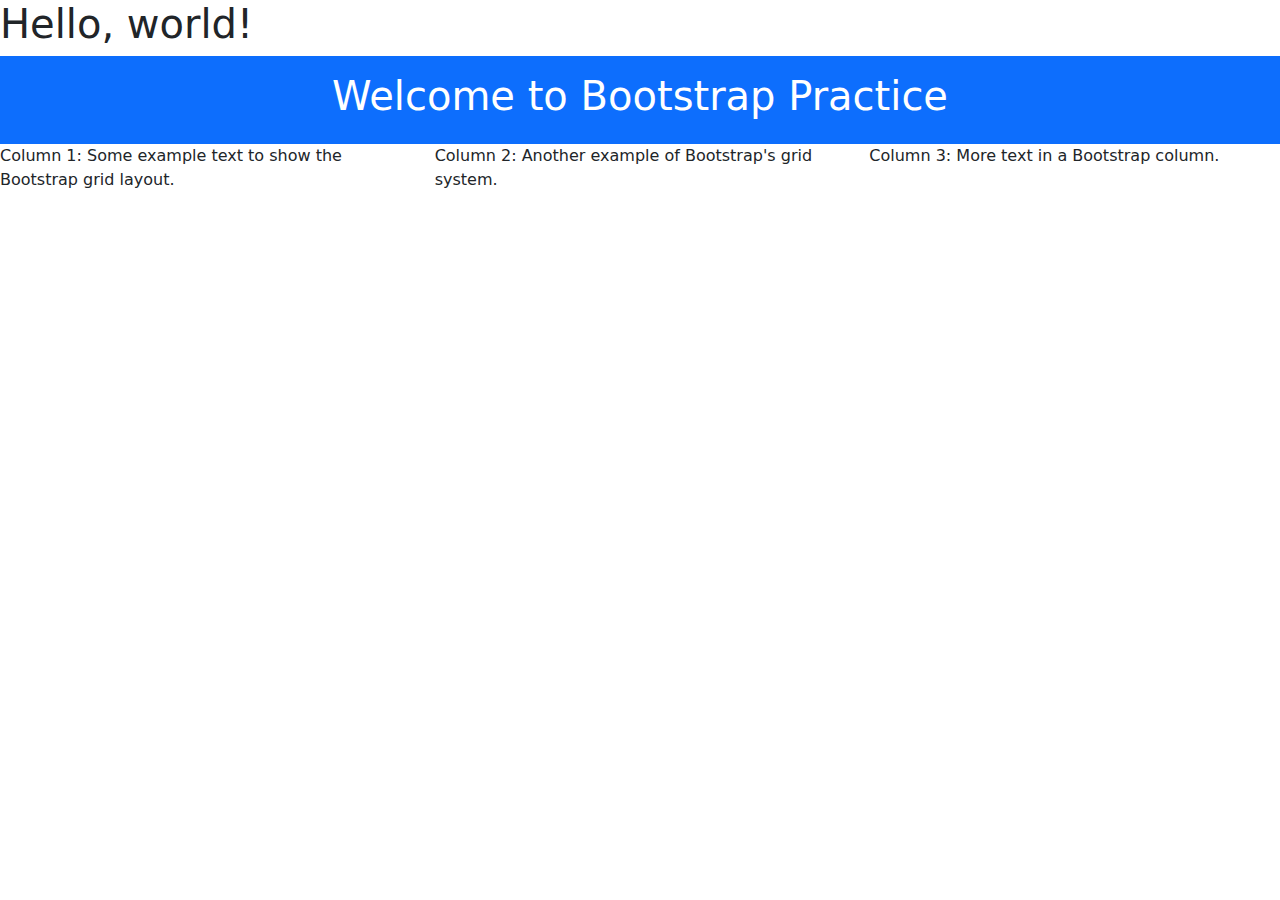
==== index.html @ bef2ffdf "Rename Practice.html to index.html" ====
<!doctype html>
<html lang="en">
  <head>
    <meta charset="utf-8">
    <meta name="viewport" content="width=device-width, initial-scale=1">
    <title>Bootstrap demo</title>
    <link href="https://cdn.jsdelivr.net/npm/bootstrap@5.3.3/dist/css/bootstrap.min.css" rel="stylesheet" integrity="sha384-QWTKZyjpPEjISv5WaRU9OFeRpok6YctnYmDr5pNlyT2bRjXh0JMhjY6hW+ALEwIH" crossorigin="anonymous">
  </head>
  <body>

    <h1>Hello, world!</h1>
    <header class="bg-primary text-white text-center py-3">
      <h1>Welcome to Bootstrap Practice</h1>
    </header>
    <div class="row">
      <div class="col-md-4">
        <p>Column 1: Some example text to show the Bootstrap grid layout.</p>
      </div>
      <div class="col-md-4">
        <p>Column 2: Another example of Bootstrap's grid system.</p>
      </div>
      <div class="col-md-4">
        <p>Column 3: More text in a Bootstrap column.</p>
      </div>
    </div>


    <script src="https://cdn.jsdelivr.net/npm/bootstrap@5.3.3/dist/js/bootstrap.bundle.min.js" integrity="sha384-YvpcrYf0tY3lHB60NNkmXc5s9fDVZLESaAA55NDzOxhy9GkcIdslK1eN7N6jIeHz" crossorigin="anonymous"></script>
  
  </body>
</html>
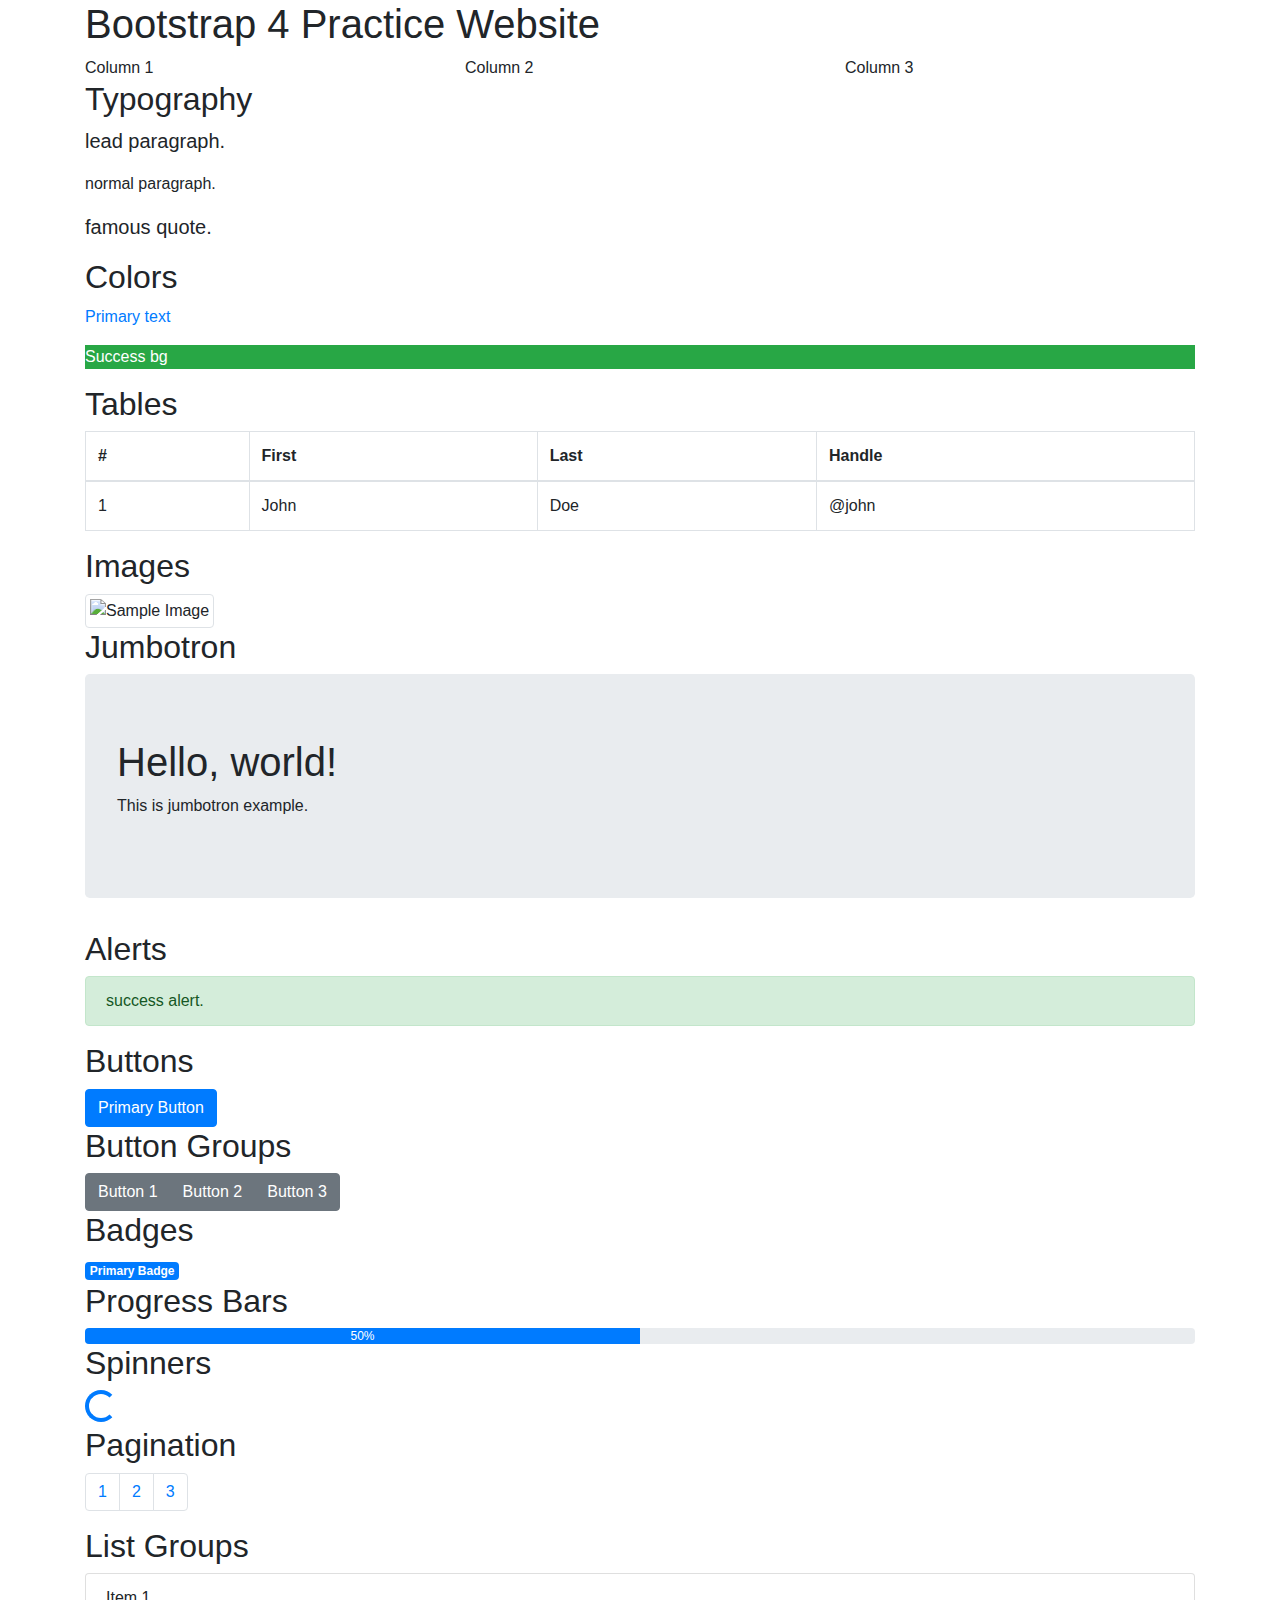
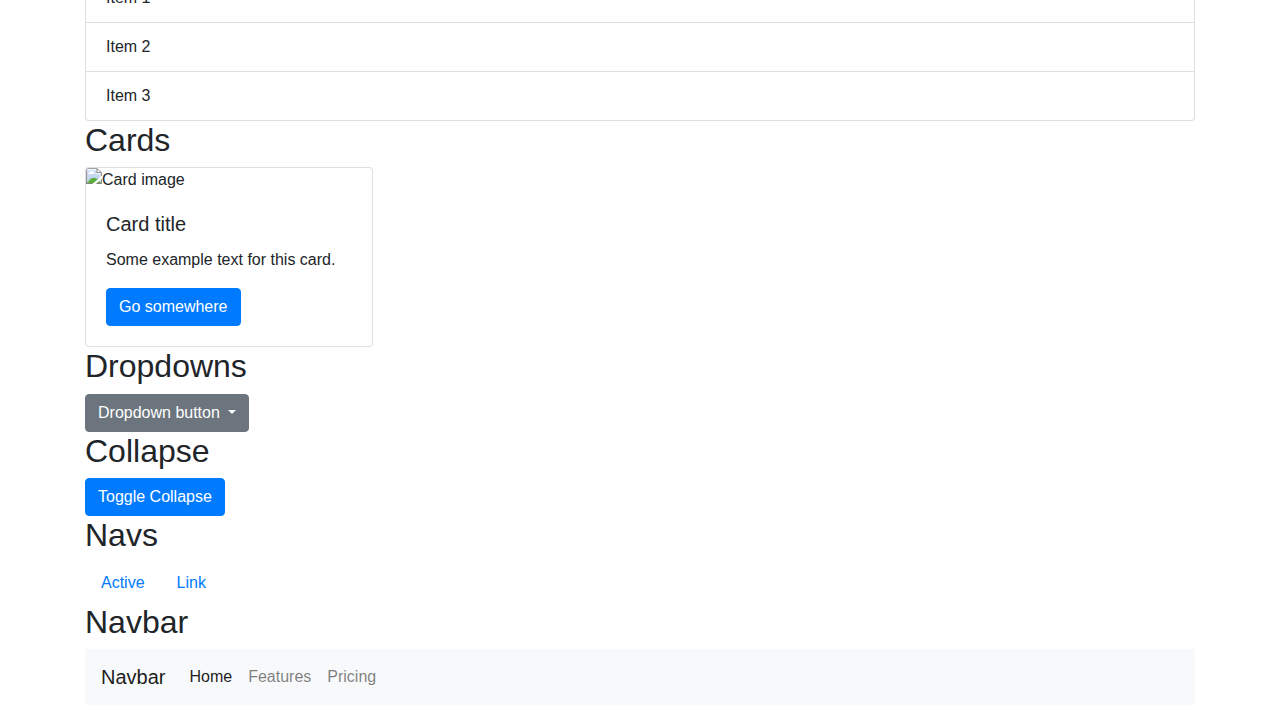
==== commit 96bb0d19: "Update index.html" ====
--- a/index.html
+++ b/index.html
@@ -1,31 +1,182 @@
-<!doctype html>
+<!DOCTYPE html>
 <html lang="en">
-  <head>
-    <meta charset="utf-8">
-    <meta name="viewport" content="width=device-width, initial-scale=1">
-    <title>Bootstrap demo</title>
-    <link href="https://cdn.jsdelivr.net/npm/bootstrap@5.3.3/dist/css/bootstrap.min.css" rel="stylesheet" integrity="sha384-QWTKZyjpPEjISv5WaRU9OFeRpok6YctnYmDr5pNlyT2bRjXh0JMhjY6hW+ALEwIH" crossorigin="anonymous">
-  </head>
-  <body>
+<head>
+    <meta charset="UTF-8">
+    <meta name="viewport" content="width=device-width, initial-scale=1.0">
+    <title>Bootstrap 4 Practice</title>
 
-    <h1>Hello, world!</h1>
-    <header class="bg-primary text-white text-center py-3">
-      <h1>Welcome to Bootstrap Practice</h1>
-    </header>
-    <div class="row">
-      <div class="col-md-4">
-        <p>Column 1: Some example text to show the Bootstrap grid layout.</p>
-      </div>
-      <div class="col-md-4">
-        <p>Column 2: Another example of Bootstrap's grid system.</p>
-      </div>
-      <div class="col-md-4">
-        <p>Column 3: More text in a Bootstrap column.</p>
-      </div>
+    <link href="https://maxcdn.bootstrapcdn.com/bootstrap/4.5.2/css/bootstrap.min.css" rel="stylesheet">
+    <link href="Styles.css" rel="stylesheet">
+</head>
+<body>
+
+    <!--Containers-->
+    <div class="container">
+        <h1>Bootstrap 4 Practice Website</h1>
+
+        <!--Grid Basic-->
+        <div class="row">
+            <div class="col-md-4">Column 1</div>
+            <div class="col-md-4">Column 2</div>
+            <div class="col-md-4">Column 3</div>
+        </div>
+
+        
+        <h2>Typography</h2>
+        <p class="lead">lead paragraph.</p>
+        <p>normal paragraph.</p>
+        <blockquote class="blockquote">
+            <p class="mb-0">famous quote.</p>
+        </blockquote>
+
+       
+        <h2>Colors</h2>
+        <p class="text-primary">Primary text</p>
+        <p class="bg-success text-white">Success bg</p>
+
+       
+        <h2>Tables</h2>
+        <table class="table table-bordered">
+            <thead>
+                <tr>
+                    <th>#</th>
+                    <th>First</th>
+                    <th>Last</th>
+                    <th>Handle</th>
+                </tr>
+            </thead>
+            <tbody>
+                <tr>
+                    <td>1</td>
+                    <td>John</td>
+                    <td>Doe</td>
+                    <td>@john</td>
+                </tr>
+            </tbody>
+        </table>
+
+        <!--Images-->
+        <h2>Images</h2>
+        <img src="https://via.placeholder.com/150" class="img-thumbnail" alt="Sample Image">
+
+        <!--Jumbotron-->
+        <h2>Jumbotron</h2>
+        <div class="jumbotron">
+            <h1>Hello, world!</h1>
+            <p>This is jumbotron example.</p>
+        </div>
+
+        <!--Alerts-->
+        <h2>Alerts</h2>
+        <div class="alert alert-success">success alert.</div>
+
+        <!--Buttons-->
+        <h2>Buttons</h2>
+        <button type="button" class="btn btn-primary">Primary Button</button>
+
+        <!--Button Groups-->
+        <h2>Button Groups</h2>
+        <div class="btn-group">
+            <button type="button" class="btn btn-secondary">Button 1</button>
+            <button type="button" class="btn btn-secondary">Button 2</button>
+            <button type="button" class="btn btn-secondary">Button 3</button>
+        </div>
+
+        <!--Badges-->
+        <h2>Badges</h2>
+        <span class="badge badge-primary">Primary Badge</span>
+
+        <!--Progress Bars-->
+        <h2>Progress Bars</h2>
+        <div class="progress">
+            <div class="progress-bar" role="progressbar" style="width: 50%;">50%</div>
+        </div>
+
+        <!--Spinners-->
+        <h2>Spinners</h2>
+        <div class="spinner-border text-primary"></div>
+
+        <!--Pagination-->
+        <h2>Pagination</h2>
+        <nav>
+            <ul class="pagination">
+                <li class="page-item"><a class="page-link" href="#">1</a></li>
+                <li class="page-item"><a class="page-link" href="#">2</a></li>
+                <li class="page-item"><a class="page-link" href="#">3</a></li>
+            </ul>
+        </nav>
+
+        <!--List Groups-->
+        <h2>List Groups</h2>
+        <ul class="list-group">
+            <li class="list-group-item">Item 1</li>
+            <li class="list-group-item">Item 2</li>
+            <li class="list-group-item">Item 3</li>
+        </ul>
+
+        <!--Cards-->
+        <h2>Cards</h2>
+        <div class="card" style="width: 18rem;">
+            <img src="https://via.placeholder.com/150" class="card-img-top" alt="Card image">
+            <div class="card-body">
+                <h5 class="card-title">Card title</h5>
+                <p class="card-text">Some example text for this card.</p>
+                <a href="#" class="btn btn-primary">Go somewhere</a>
+            </div>
+        </div>
+
+        <!--Dropdowns-->
+        <h2>Dropdowns</h2>
+        <div class="dropdown">
+            <button class="btn btn-secondary dropdown-toggle" type="button" id="dropdownMenuButton" data-toggle="dropdown">
+                Dropdown button
+            </button>
+            <div class="dropdown-menu">
+                <a class="dropdown-item" href="#">Action 1</a>
+                <a class="dropdown-item" href="#">Action 2</a>
+            </div>
+        </div>
+
+        <!--Collapse-->
+        <h2>Collapse</h2>
+        <button class="btn btn-primary" type="button" data-toggle="collapse" data-target="#collapseExample">Toggle Collapse</button>
+        <div class="collapse" id="collapseExample">
+            <div class="card card-body">
+                This content is hidden by default.
+            </div>
+        </div>
+
+        <!--Navs-->
+        <h2>Navs</h2>
+        <ul class="nav">
+            <li class="nav-item">
+                <a class="nav-link active" href="#">Active</a>
+            </li>
+            <li class="nav-item">
+                <a class="nav-link" href="#">Link</a>
+            </li>
+        </ul>
+
+        <!--Navbar-->
+        <h2>Navbar</h2>
+        <nav class="navbar navbar-expand-lg navbar-light bg-light">
+            <a class="navbar-brand" href="#">Navbar</a>
+            <button class="navbar-toggler" type="button" data-toggle="collapse" data-target="#navbarNavAltMarkup">
+                <span class="navbar-toggler-icon"></span>
+            </button>
+            <div class="collapse navbar-collapse" id="navbarNavAltMarkup">
+                <div class="navbar-nav">
+                    <a class="nav-item nav-link active" href="#">Home</a>
+                    <a class="nav-item nav-link" href="#">Features</a>
+                    <a class="nav-item nav-link" href="#">Pricing</a>
+                </div>
+            </div>
+        </nav>
+
     </div>
-
-
-    <script src="https://cdn.jsdelivr.net/npm/bootstrap@5.3.3/dist/js/bootstrap.bundle.min.js" integrity="sha384-YvpcrYf0tY3lHB60NNkmXc5s9fDVZLESaAA55NDzOxhy9GkcIdslK1eN7N6jIeHz" crossorigin="anonymous"></script>
-  
-  </body>
+    <script src="https://code.jquery.com/jquery-3.5.1.slim.min.js"></script>
+    <script src="https://cdn.jsdelivr.net/npm/@popperjs/core@2.5.3/dist/umd/popper.min.js"></script>
+    <script src="https://maxcdn.bootstrapcdn.com/bootstrap/4.5.2/js/bootstrap.min.js"></script>
+   
+</body>
 </html>
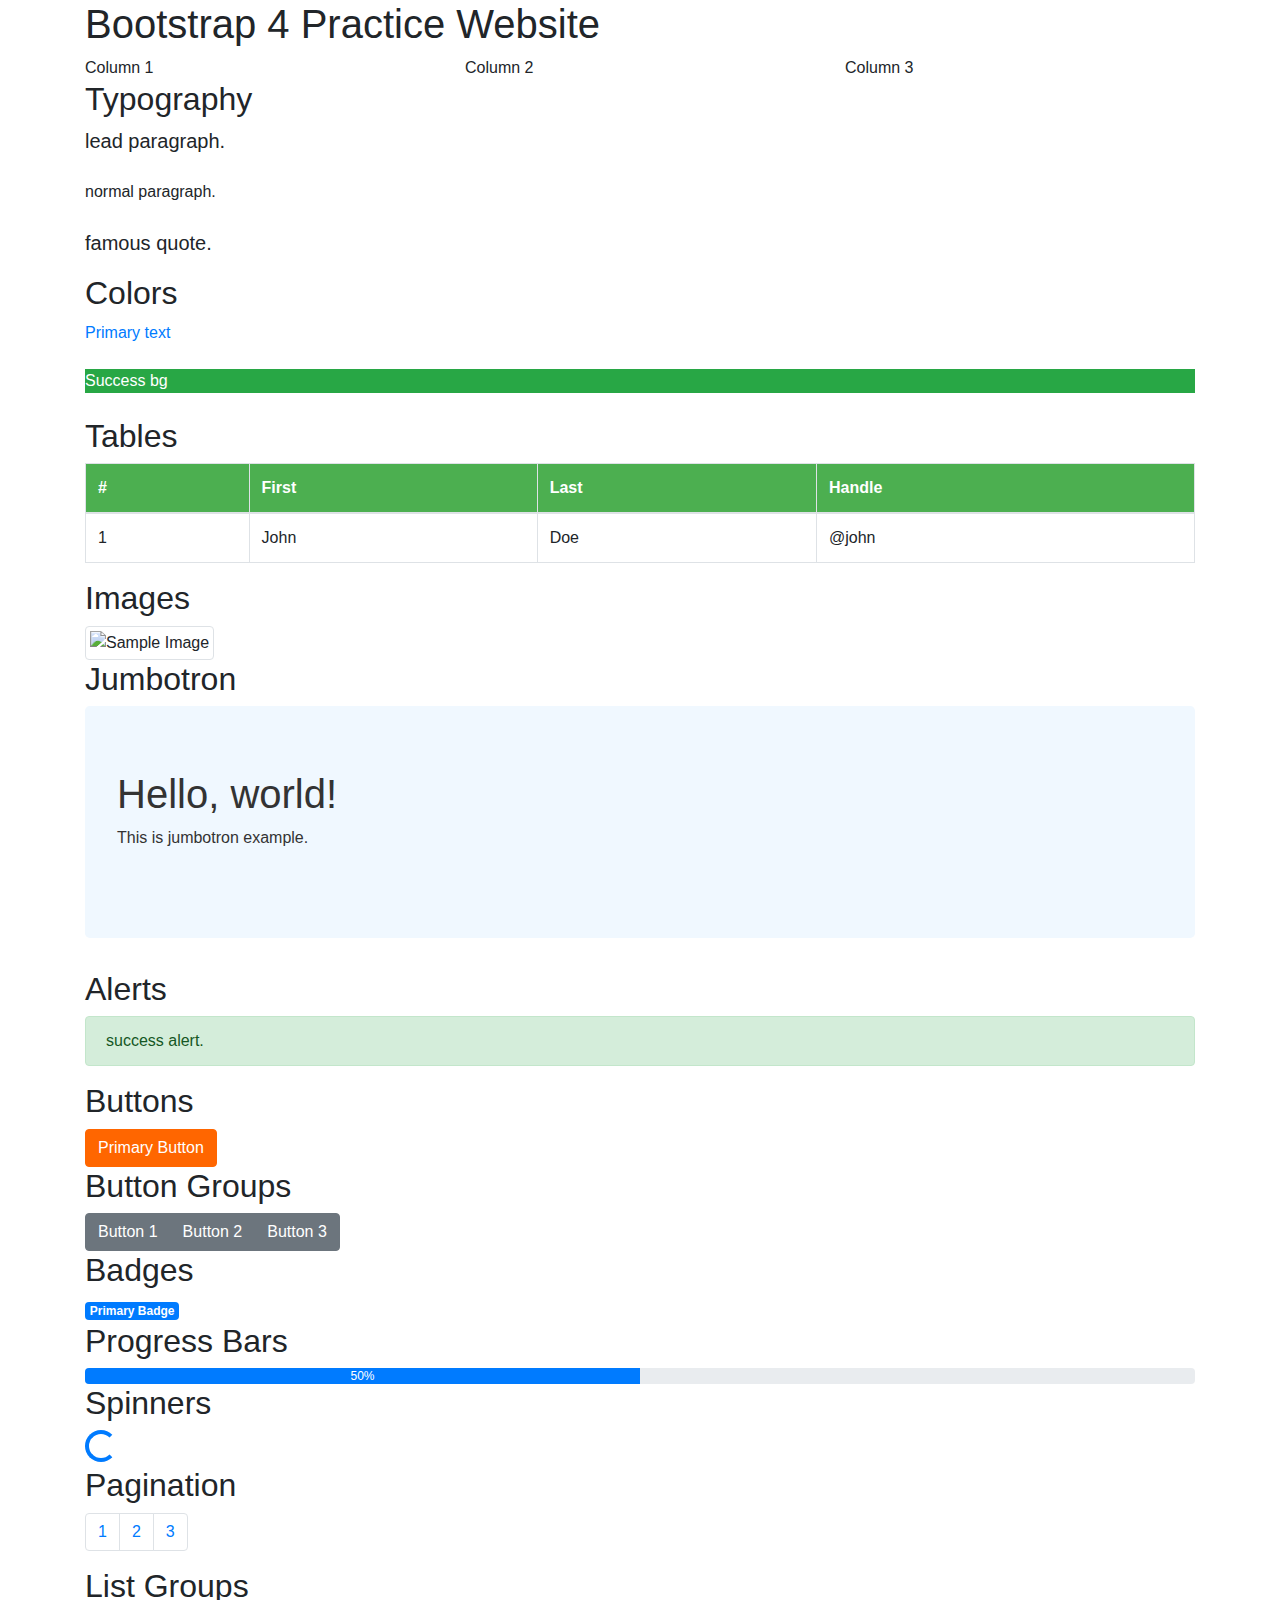
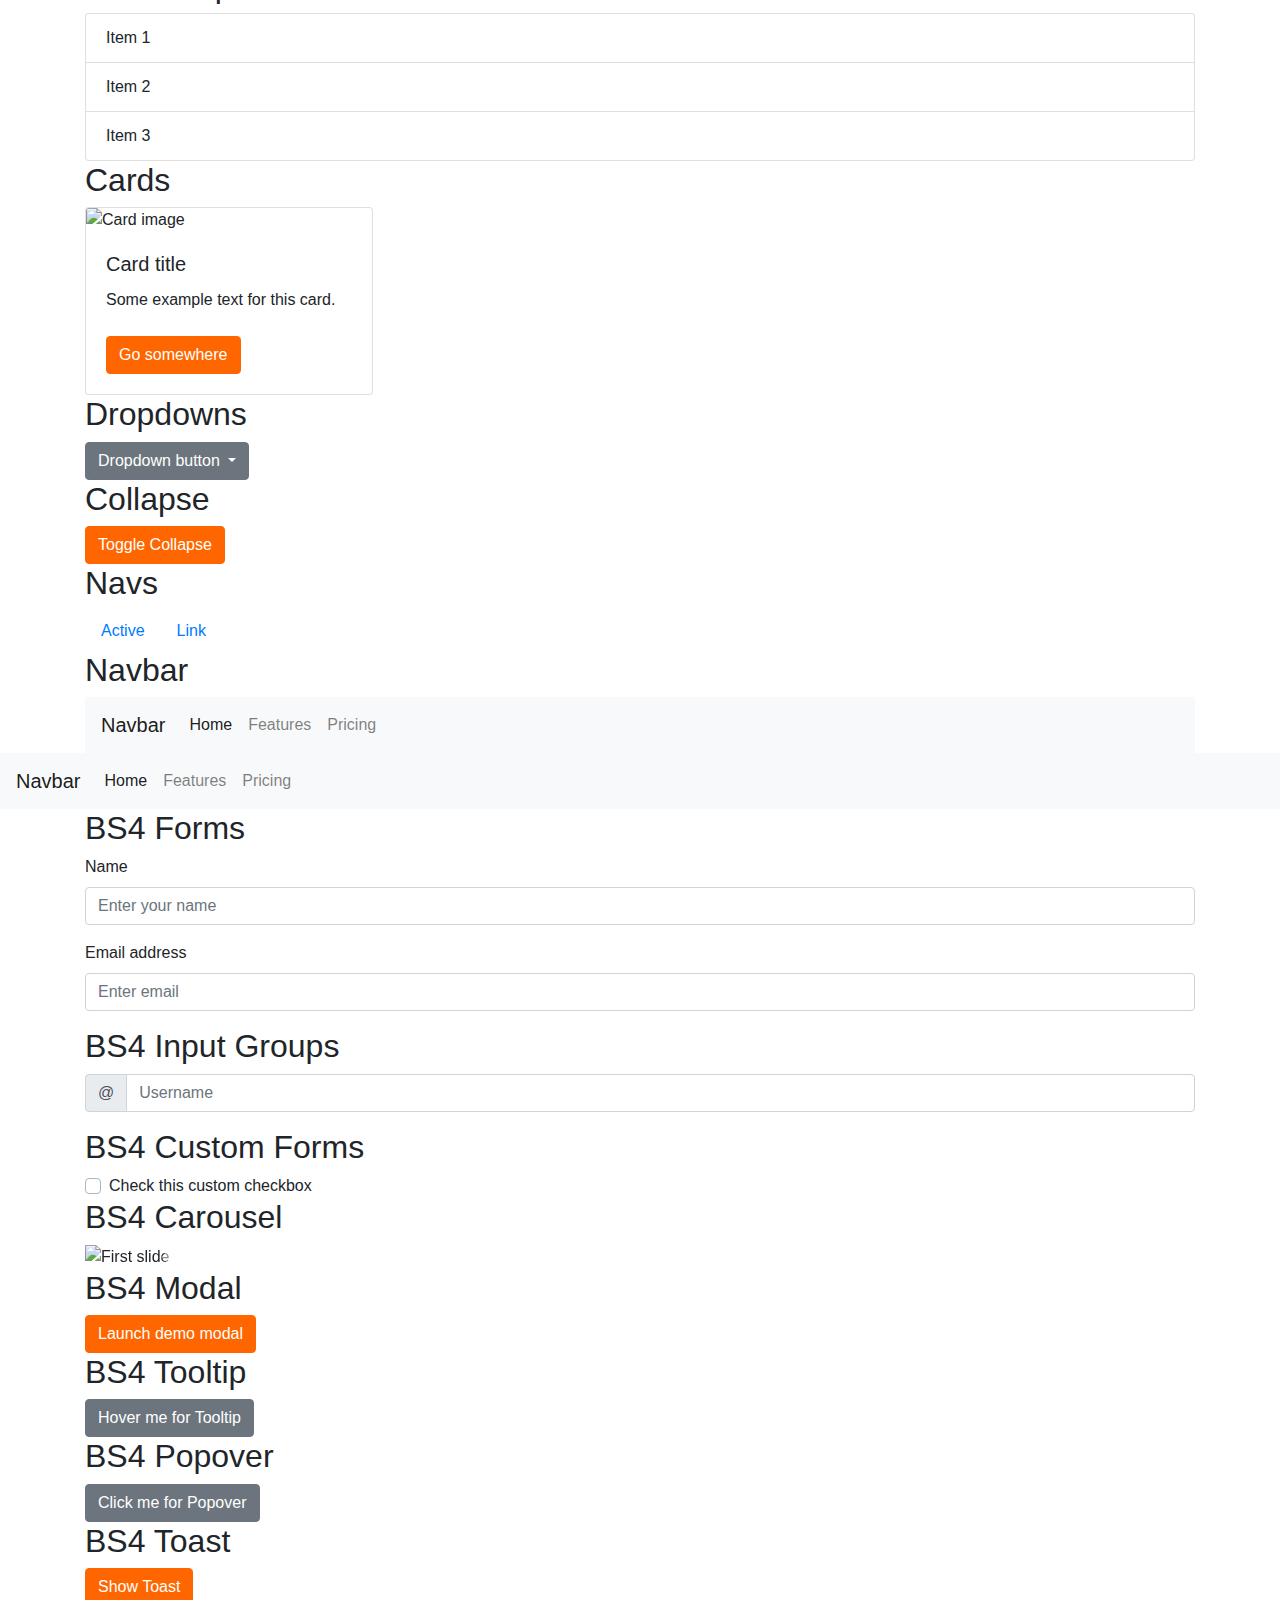
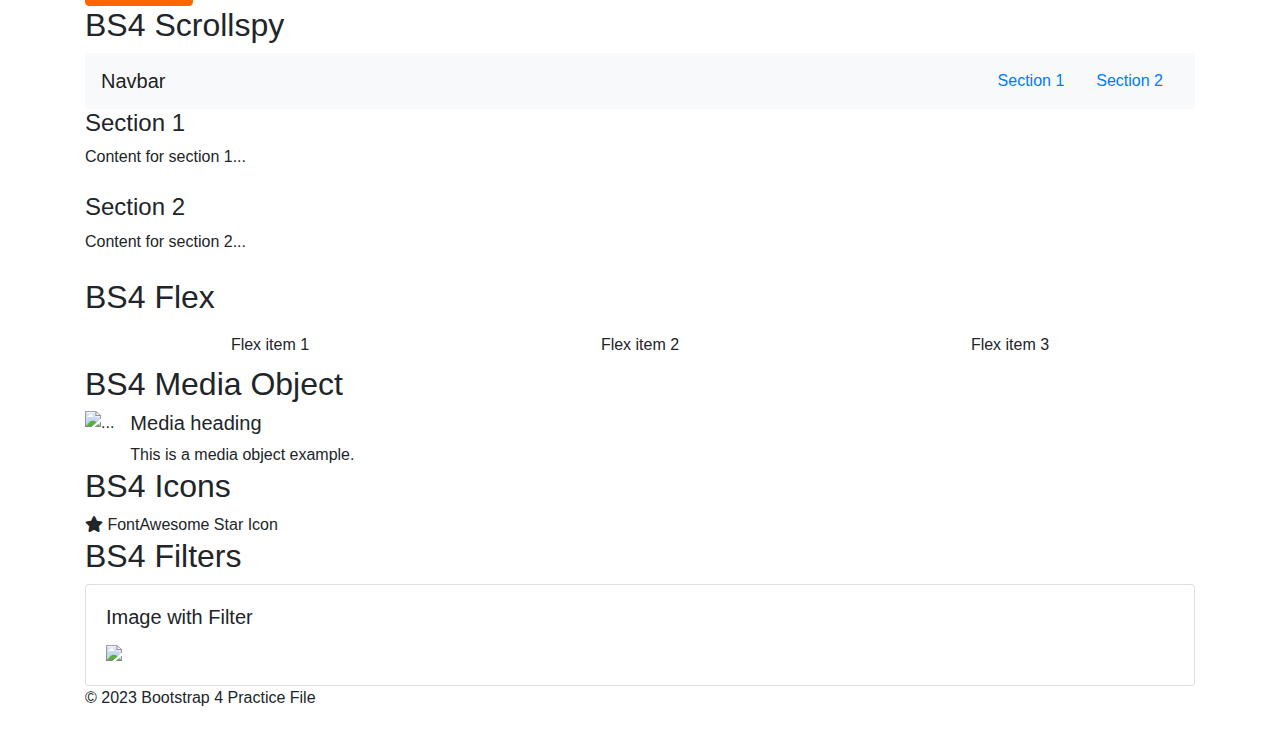
==== commit 6364088f: "Update index.html" ====
--- a/index.html
+++ b/index.html
@@ -1,17 +1,25 @@
 <!DOCTYPE html>
 <html lang="en">
 <head>
-    <meta charset="UTF-8">
-    <meta name="viewport" content="width=device-width, initial-scale=1.0">
-    <title>Bootstrap 4 Practice</title>
-
-    <link href="https://maxcdn.bootstrapcdn.com/bootstrap/4.5.2/css/bootstrap.min.css" rel="stylesheet">
-    <link href="Styles.css" rel="stylesheet">
+  <meta charset="UTF-8">
+  <meta name="viewport" content="width=device-width, initial-scale=1.0">
+  <title>Bootstrap 4 Practice</title>
+  
+  <!-- Bootstrap 4 CSS -->
+  <link href="https://maxcdn.bootstrapcdn.com/bootstrap/4.5.2/css/bootstrap.min.css" rel="stylesheet">
+  
+  <!-- Font for icons -->
+  <link href="https://cdnjs.cloudflare.com/ajax/libs/font-awesome/5.15.3/css/all.min.css" rel="stylesheet">
+  
+  <!-- Custom CSS -->
+  <link href="Styles.css" rel="stylesheet">
+  
+
 </head>
 <body>
 
-    <!--Containers-->
-    <div class="container">
+     <!--Containers-->
+     <div class="container">
         <h1>Bootstrap 4 Practice Website</h1>
 
         <!--Grid Basic-->
@@ -174,9 +182,212 @@
         </nav>
 
     </div>
-    <script src="https://code.jquery.com/jquery-3.5.1.slim.min.js"></script>
-    <script src="https://cdn.jsdelivr.net/npm/@popperjs/core@2.5.3/dist/umd/popper.min.js"></script>
-    <script src="https://maxcdn.bootstrapcdn.com/bootstrap/4.5.2/js/bootstrap.min.js"></script>
-   
+
+  <!-- Navbar -->
+  <nav class="navbar navbar-expand-lg navbar-light bg-light">
+    <a class="navbar-brand" href="#">Navbar</a>
+    <button class="navbar-toggler" type="button" data-toggle="collapse" data-target="#navbarNavAltMarkup">
+      <span class="navbar-toggler-icon"></span>
+    </button>
+    <div class="collapse navbar-collapse" id="navbarNavAltMarkup">
+      <div class="navbar-nav">
+        <a class="nav-item nav-link active" href="#">Home</a>
+        <a class="nav-item nav-link" href="#">Features</a>
+        <a class="nav-item nav-link" href="#">Pricing</a>
+      </div>
+    </div>
+  </nav>
+
+  <!-- Forms -->
+  <div class="container">
+    <h2>BS4 Forms</h2>
+    <form>
+      <div class="form-group">
+        <label for="name">Name</label>
+        <input type="text" class="form-control" id="name" placeholder="Enter your name">
+      </div>
+      <div class="form-group">
+        <label for="email">Email address</label>
+        <input type="email" class="form-control" id="email" placeholder="Enter email">
+      </div>
+    </form>
+  </div>
+
+  <!-- Input Groups -->
+  <div class="container">
+    <h2>BS4 Input Groups</h2>
+    <div class="input-group mb-3">
+      <div class="input-group-prepend">
+        <span class="input-group-text">@</span>
+      </div>
+      <input type="text" class="form-control" placeholder="Username">
+    </div>
+  </div>
+
+  <!-- Custom Forms -->
+  <div class="container">
+    <h2>BS4 Custom Forms</h2>
+    <form>
+      <div class="custom-control custom-checkbox">
+        <input type="checkbox" class="custom-control-input" id="customCheck1">
+        <label class="custom-control-label" for="customCheck1">Check this custom checkbox</label>
+      </div>
+    </form>
+  </div>
+
+  <!-- Carousel -->
+  <div class="container">
+    <h2>BS4 Carousel</h2>
+    <div id="carouselExample" class="carousel slide" data-ride="carousel">
+      <div class="carousel-inner">
+        <div class="carousel-item active">
+          <img src="https://via.placeholder.com/800x300" class="d-block w-100" alt="First slide">
+        </div>
+        <div class="carousel-item">
+          <img src="https://via.placeholder.com/800x300" class="d-block w-100" alt="Second slide">
+        </div>
+      </div>
+      <a class="carousel-control-prev" href="#carouselExample" role="button" data-slide="prev">
+        <span class="carousel-control-prev-icon" aria-hidden="true"></span>
+        <span class="sr-only">Previous</span>
+      </a>
+      <a class="carousel-control-next" href="#carouselExample" role="button" data-slide="next">
+        <span class="carousel-control-next-icon" aria-hidden="true"></span>
+        <span class="sr-only">Next</span>
+      </a>
+    </div>
+  </div>
+
+  <!-- Modal -->
+  <div class="container">
+    <h2>BS4 Modal</h2>
+    <button type="button" class="btn btn-primary" data-toggle="modal" data-target="#exampleModal">
+      Launch demo modal
+    </button>
+    <div class="modal fade" id="exampleModal" tabindex="-1" role="dialog" aria-labelledby="exampleModalLabel" aria-hidden="true">
+      <div class="modal-dialog" role="document">
+        <div class="modal-content custom-modal">
+          <div class="modal-header">
+            <h5 class="modal-title" id="exampleModalLabel">Modal Title</h5>
+            <button type="button" class="close" data-dismiss="modal" aria-label="Close">
+              <span aria-hidden="true">&times;</span>
+            </button>
+          </div>
+          <div class="modal-body">
+            This is a Bootstrap 4 modal example.
+          </div>
+          <div class="modal-footer">
+            <button type="button" class="btn btn-secondary" data-dismiss="modal">Close</button>
+          </div>
+        </div>
+      </div>
+    </div>
+  </div>
+
+  <!-- Tooltip -->
+  <div class="container">
+    <h2>BS4 Tooltip</h2>
+    <button type="button" class="btn btn-secondary" data-toggle="tooltip" data-placement="top" title="Tooltip on top">
+      Hover me for Tooltip
+    </button>
+  </div>
+
+  <!-- Popover -->
+  <div class="container">
+    <h2>BS4 Popover</h2>
+    <button type="button" class="btn btn-secondary" data-toggle="popover" title="Popover title" data-content="And here's some amazing content. It's very engaging. Right?">
+      Click me for Popover
+    </button>
+  </div>
+
+  <!-- Toast -->
+  <div class="container">
+    <h2>BS4 Toast</h2>
+    <button type="button" class="btn btn-primary" id="toastBtn">Show Toast</button>
+    <div class="toast" style="position: absolute; top: 20px; right: 20px;">
+      <div class="toast-header">
+        <strong class="mr-auto">Bootstrap</strong>
+        <small>11 mins ago</small>
+        <button type="button" class="ml-2 mb-1 close" data-dismiss="toast">&times;</button>
+      </div>
+      <div class="toast-body">
+        Hello, this is a Bootstrap 4 toast!
+      </div>
+    </div>
+  </div>
+
+  <!-- Scrollspy -->
+  <div class="container">
+    <h2>BS4 Scrollspy</h2>
+    <nav id="navbar-example2" class="navbar navbar-light bg-light">
+      <a class="navbar-brand" href="#">Navbar</a>
+      <ul class="nav nav-pills">
+        <li class="nav-item">
+          <a class="nav-link" href="#section1">Section 1</a>
+        </li>
+        <li class="nav-item">
+          <a class="nav-link" href="#section2">Section 2</a>
+        </li>
+      </ul>
+    </nav>
+    <div data-spy="scroll" data-target="#navbar-example2" data-offset="0">
+      <h4 id="section1">Section 1</h4>
+      <p>Content for section 1...</p>
+      <h4 id="section2">Section 2</h4>
+      <p>Content for section 2...</p>
+    </div>
+  </div>
+
+  <!-- Flex -->
+  <div class="container">
+    <h2>BS4 Flex</h2>
+    <div class="d-flex justify-content-around">
+      <div class="p-2">Flex item 1</div>
+      <div class="p-2">Flex item 2</div>
+      <div class="p-2">Flex item 3</div>
+    </div>
+  </div>
+
+  <!-- Media Object -->
+  <div class="container">
+    <h2>BS4 Media Object</h2>
+    <div class="media">
+      <img src="https://via.placeholder.com/64" class="mr-3" alt="...">
+      <div class="media-body">
+        <h5 class="mt-0">Media heading</h5>
+        This is a media object example.
+      </div>
+    </div>
+  </div>
+
+  <!-- Icons -->
+  <div class="container">
+    <h2>BS4 Icons</h2>
+    <i class="fas fa-star"></i> FontAwesome Star Icon
+  </div>
+
+  <!-- Filters -->
+  <div class="container">
+    <h2>BS4 Filters</h2>
+    <div class="card">
+      <div class="card-body">
+        <h5 class="card-title">Image with Filter</h5>
+        <img src="https://via.placeholder.com/300" class="img-fluid">
+      </div>
+    </div>
+  </div>
+
+  <!-- Footer -->
+  <footer class="container">
+    <p>&copy; 2023 Bootstrap 4 Practice File</p>
+  </footer>
+
+  <!-- Bootstrap 4 JS, Popper.js, and jQuery -->
+  <script src="https://code.jquery.com/jquery-3.5.1.slim.min.js"></script>
+  <script src="https://cdn.jsdelivr.net/npm/@popperjs/core@2.6.0/dist/umd/popper.min.js"></script>
+  <script src="https://maxcdn.bootstrapcdn.com/bootstrap/4.5.2/js/bootstrap.min.js"></script>
+
+  
+
 </body>
 </html>
--- a/Styles.css
+++ b/Styles.css
@@ -0,0 +1,39 @@
+.btn-primary {
+    background-color: #ff6600; 
+    border-color: #ff6600;
+}
+
+
+.jumbotron {
+    background-color: #f0f8ff;
+    color: #333;  
+}
+
+
+.table th {
+    background-color: #4CAF50;
+    color: white; 
+}
+
+
+p {
+    margin-bottom: 1.5rem;
+}
+
+
+.navbar {
+    background-color: #007bff;
+}
+
+
+.card:hover {
+    box-shadow: 0 4px 8px rgba(0, 0, 0, 0.2); 
+    transform: scale(1.05); 
+}
+
+
+.footer {
+    background-color: #f8f9fa;
+    padding: 20px;
+    text-align: center;
+}
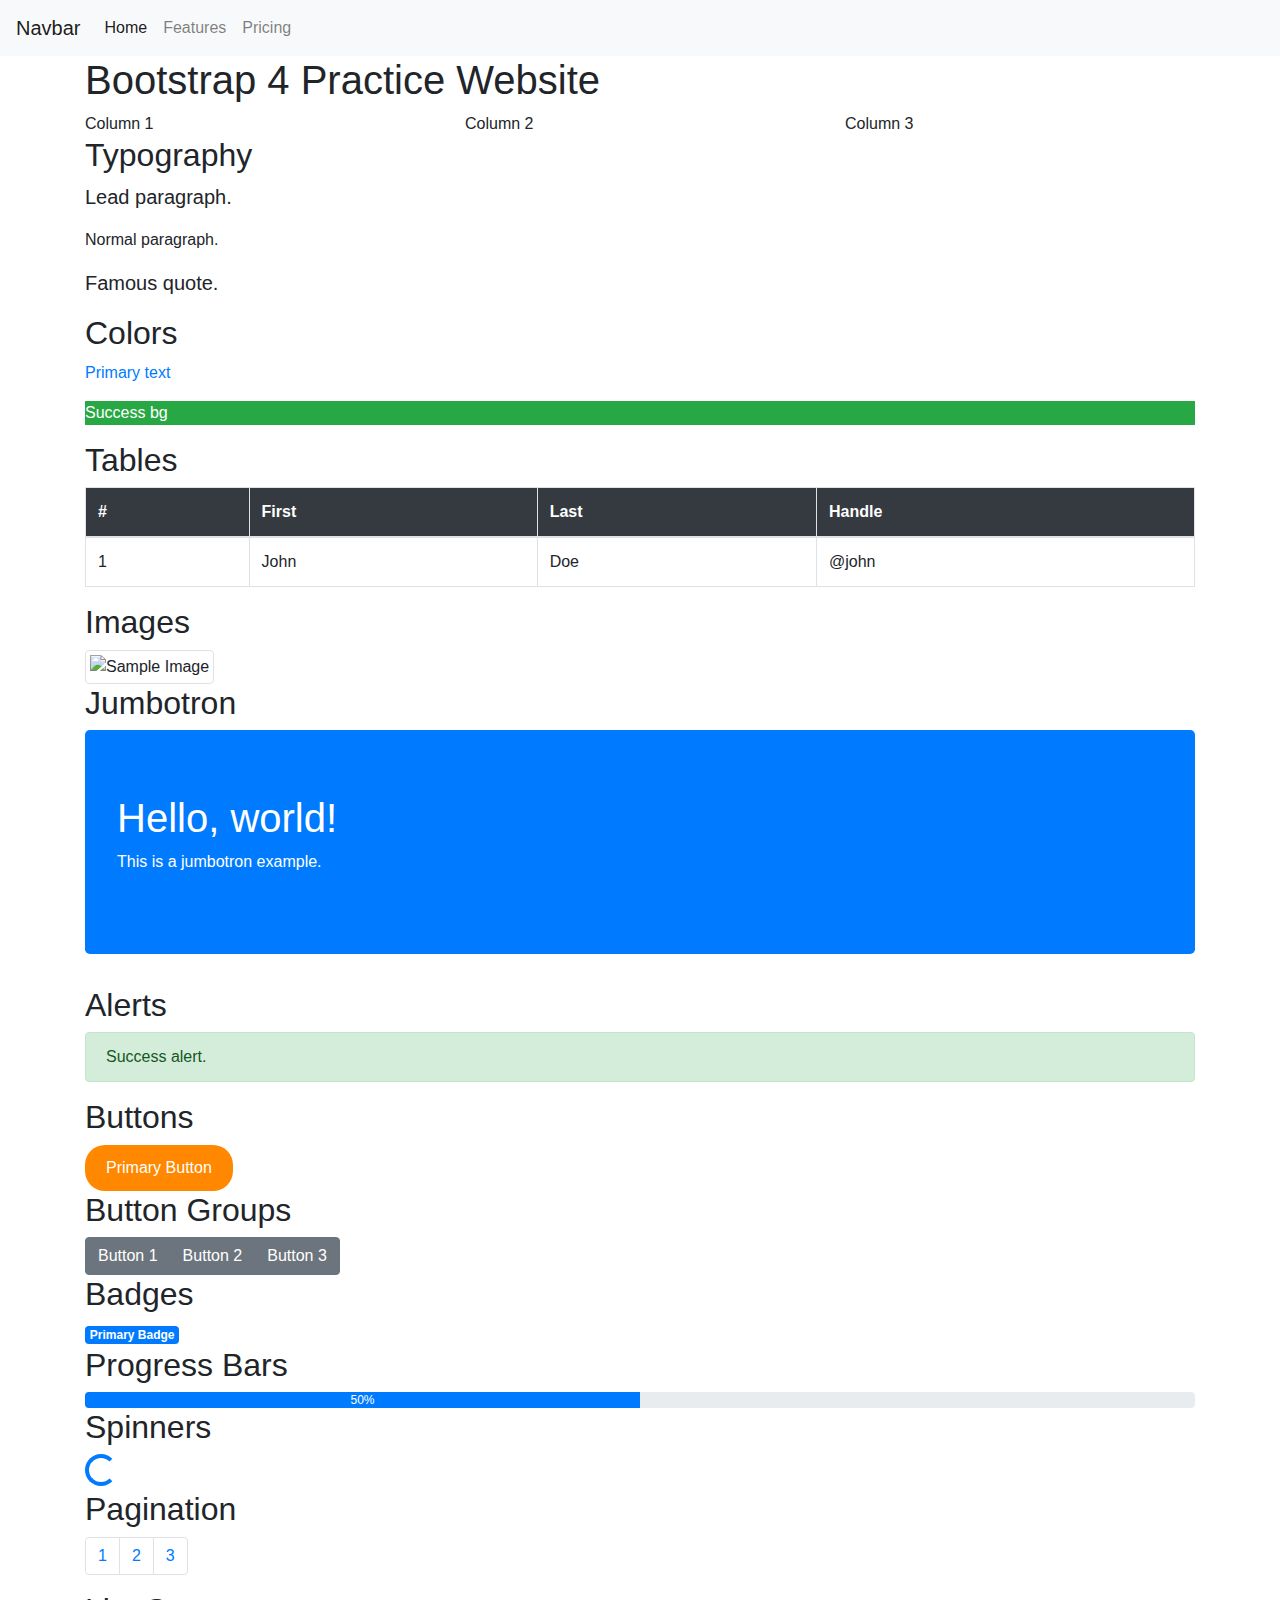
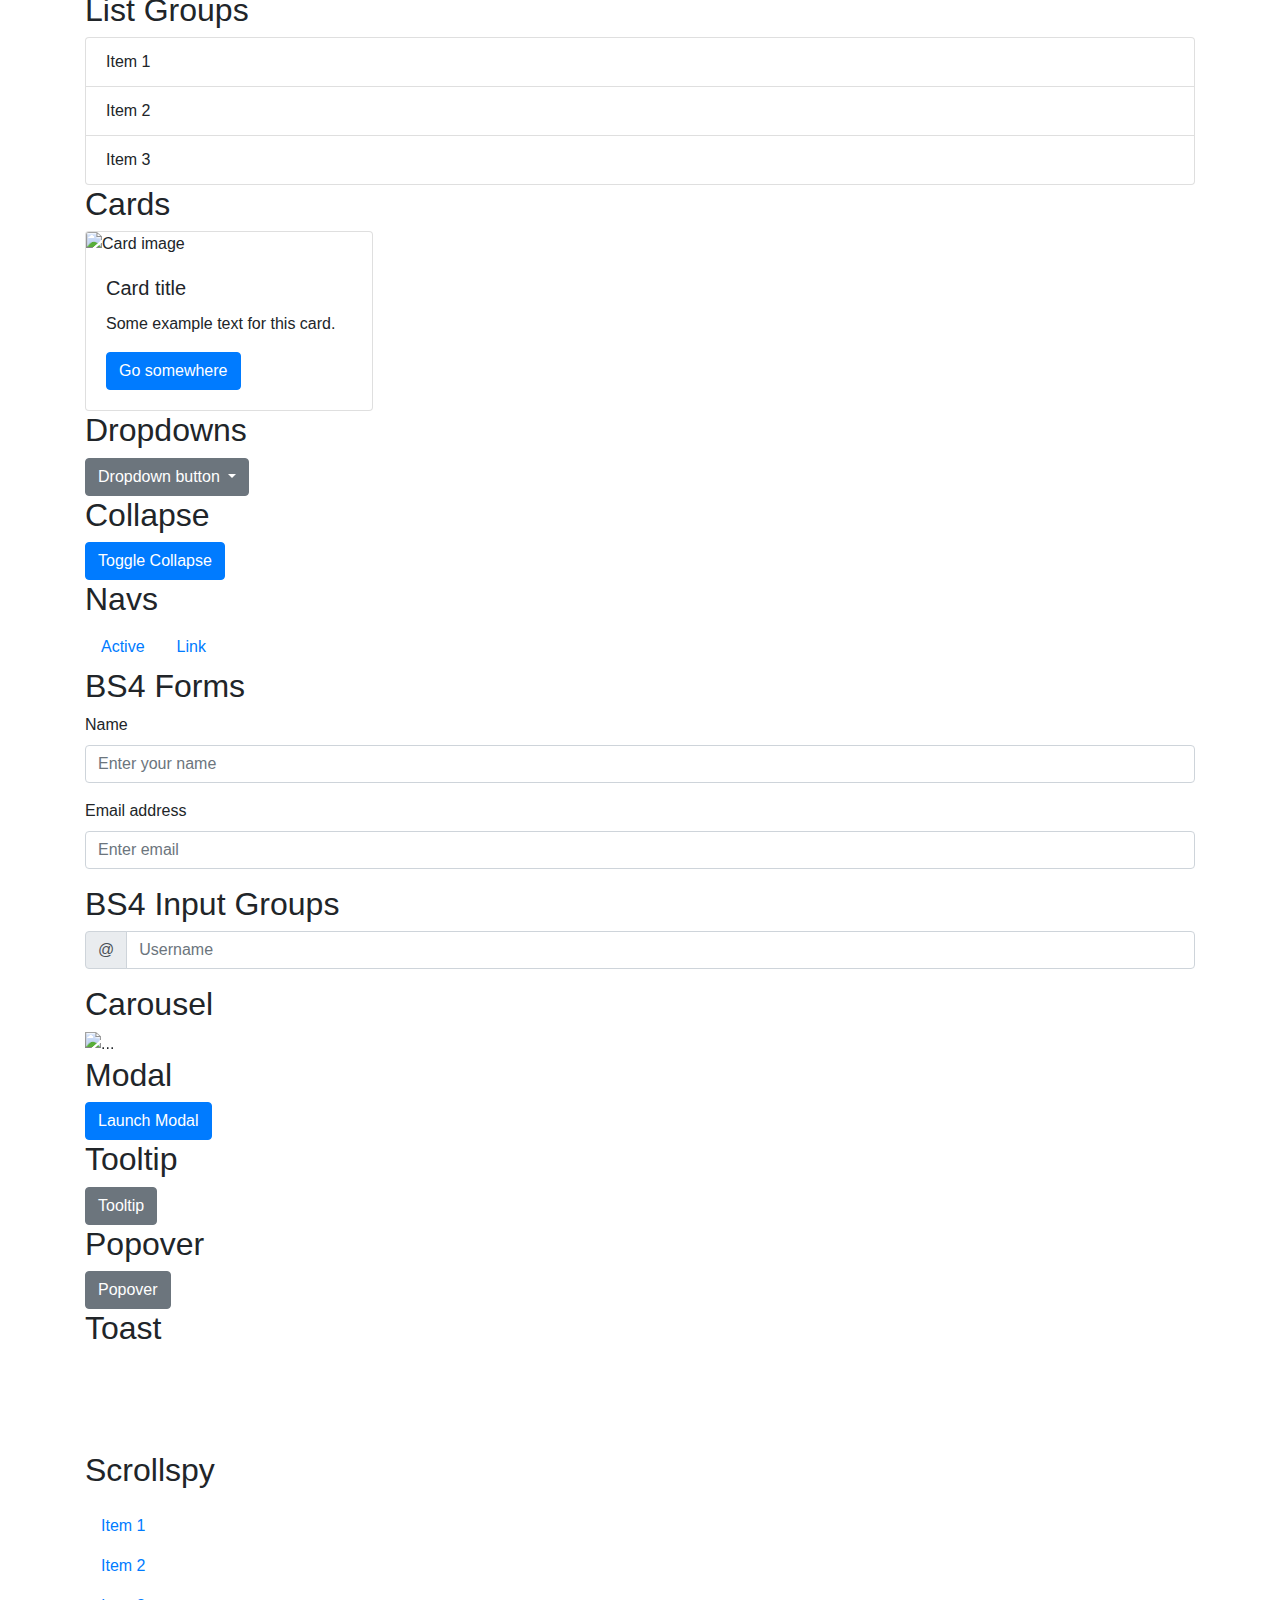
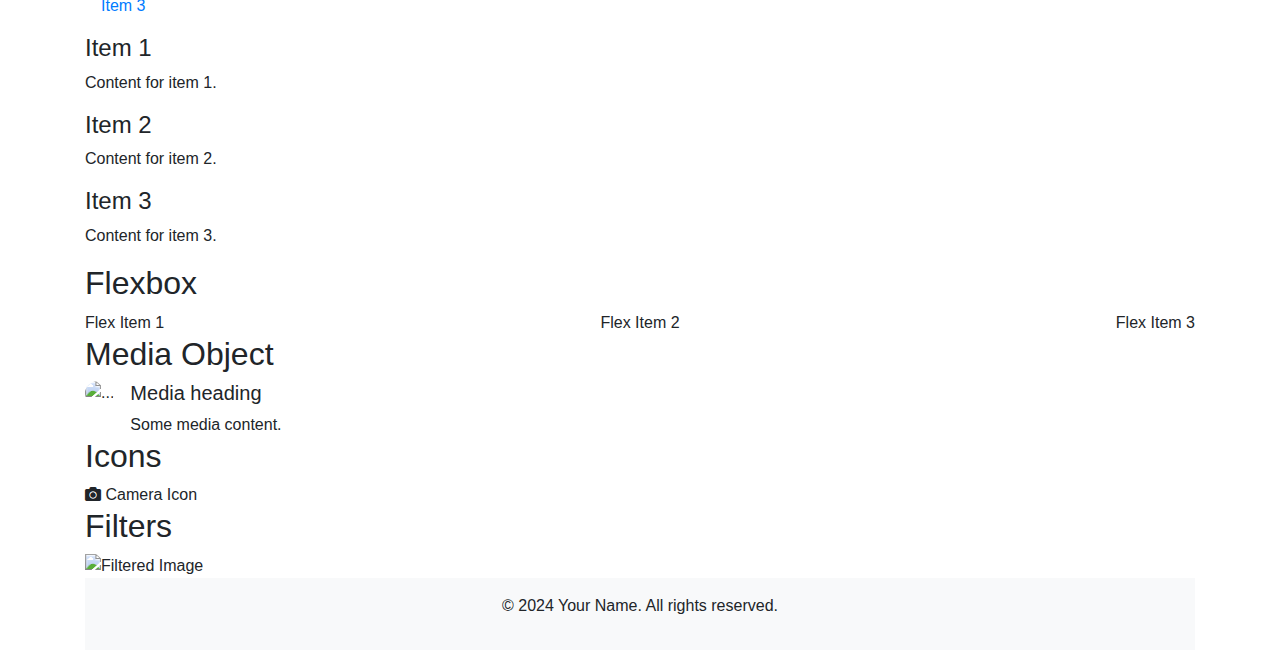
==== commit ba7dfc5a: "Update index.html" ====
--- a/index.html
+++ b/index.html
@@ -13,176 +13,8 @@
   
   <!-- Custom CSS -->
   <link href="Styles.css" rel="stylesheet">
-  
-
 </head>
 <body>
-
-     <!--Containers-->
-     <div class="container">
-        <h1>Bootstrap 4 Practice Website</h1>
-
-        <!--Grid Basic-->
-        <div class="row">
-            <div class="col-md-4">Column 1</div>
-            <div class="col-md-4">Column 2</div>
-            <div class="col-md-4">Column 3</div>
-        </div>
-
-        
-        <h2>Typography</h2>
-        <p class="lead">lead paragraph.</p>
-        <p>normal paragraph.</p>
-        <blockquote class="blockquote">
-            <p class="mb-0">famous quote.</p>
-        </blockquote>
-
-       
-        <h2>Colors</h2>
-        <p class="text-primary">Primary text</p>
-        <p class="bg-success text-white">Success bg</p>
-
-       
-        <h2>Tables</h2>
-        <table class="table table-bordered">
-            <thead>
-                <tr>
-                    <th>#</th>
-                    <th>First</th>
-                    <th>Last</th>
-                    <th>Handle</th>
-                </tr>
-            </thead>
-            <tbody>
-                <tr>
-                    <td>1</td>
-                    <td>John</td>
-                    <td>Doe</td>
-                    <td>@john</td>
-                </tr>
-            </tbody>
-        </table>
-
-        <!--Images-->
-        <h2>Images</h2>
-        <img src="https://via.placeholder.com/150" class="img-thumbnail" alt="Sample Image">
-
-        <!--Jumbotron-->
-        <h2>Jumbotron</h2>
-        <div class="jumbotron">
-            <h1>Hello, world!</h1>
-            <p>This is jumbotron example.</p>
-        </div>
-
-        <!--Alerts-->
-        <h2>Alerts</h2>
-        <div class="alert alert-success">success alert.</div>
-
-        <!--Buttons-->
-        <h2>Buttons</h2>
-        <button type="button" class="btn btn-primary">Primary Button</button>
-
-        <!--Button Groups-->
-        <h2>Button Groups</h2>
-        <div class="btn-group">
-            <button type="button" class="btn btn-secondary">Button 1</button>
-            <button type="button" class="btn btn-secondary">Button 2</button>
-            <button type="button" class="btn btn-secondary">Button 3</button>
-        </div>
-
-        <!--Badges-->
-        <h2>Badges</h2>
-        <span class="badge badge-primary">Primary Badge</span>
-
-        <!--Progress Bars-->
-        <h2>Progress Bars</h2>
-        <div class="progress">
-            <div class="progress-bar" role="progressbar" style="width: 50%;">50%</div>
-        </div>
-
-        <!--Spinners-->
-        <h2>Spinners</h2>
-        <div class="spinner-border text-primary"></div>
-
-        <!--Pagination-->
-        <h2>Pagination</h2>
-        <nav>
-            <ul class="pagination">
-                <li class="page-item"><a class="page-link" href="#">1</a></li>
-                <li class="page-item"><a class="page-link" href="#">2</a></li>
-                <li class="page-item"><a class="page-link" href="#">3</a></li>
-            </ul>
-        </nav>
-
-        <!--List Groups-->
-        <h2>List Groups</h2>
-        <ul class="list-group">
-            <li class="list-group-item">Item 1</li>
-            <li class="list-group-item">Item 2</li>
-            <li class="list-group-item">Item 3</li>
-        </ul>
-
-        <!--Cards-->
-        <h2>Cards</h2>
-        <div class="card" style="width: 18rem;">
-            <img src="https://via.placeholder.com/150" class="card-img-top" alt="Card image">
-            <div class="card-body">
-                <h5 class="card-title">Card title</h5>
-                <p class="card-text">Some example text for this card.</p>
-                <a href="#" class="btn btn-primary">Go somewhere</a>
-            </div>
-        </div>
-
-        <!--Dropdowns-->
-        <h2>Dropdowns</h2>
-        <div class="dropdown">
-            <button class="btn btn-secondary dropdown-toggle" type="button" id="dropdownMenuButton" data-toggle="dropdown">
-                Dropdown button
-            </button>
-            <div class="dropdown-menu">
-                <a class="dropdown-item" href="#">Action 1</a>
-                <a class="dropdown-item" href="#">Action 2</a>
-            </div>
-        </div>
-
-        <!--Collapse-->
-        <h2>Collapse</h2>
-        <button class="btn btn-primary" type="button" data-toggle="collapse" data-target="#collapseExample">Toggle Collapse</button>
-        <div class="collapse" id="collapseExample">
-            <div class="card card-body">
-                This content is hidden by default.
-            </div>
-        </div>
-
-        <!--Navs-->
-        <h2>Navs</h2>
-        <ul class="nav">
-            <li class="nav-item">
-                <a class="nav-link active" href="#">Active</a>
-            </li>
-            <li class="nav-item">
-                <a class="nav-link" href="#">Link</a>
-            </li>
-        </ul>
-
-        <!--Navbar-->
-        <h2>Navbar</h2>
-        <nav class="navbar navbar-expand-lg navbar-light bg-light">
-            <a class="navbar-brand" href="#">Navbar</a>
-            <button class="navbar-toggler" type="button" data-toggle="collapse" data-target="#navbarNavAltMarkup">
-                <span class="navbar-toggler-icon"></span>
-            </button>
-            <div class="collapse navbar-collapse" id="navbarNavAltMarkup">
-                <div class="navbar-nav">
-                    <a class="nav-item nav-link active" href="#">Home</a>
-                    <a class="nav-item nav-link" href="#">Features</a>
-                    <a class="nav-item nav-link" href="#">Pricing</a>
-                </div>
-            </div>
-        </nav>
-
-    </div>
-
   <!-- Navbar -->
   <nav class="navbar navbar-expand-lg navbar-light bg-light">
     <a class="navbar-brand" href="#">Navbar</a>
@@ -198,8 +30,154 @@
     </div>
   </nav>
 
-  <!-- Forms -->
+  <!-- Containers -->
   <div class="container">
+    <h1>Bootstrap 4 Practice Website</h1>
+
+    <!-- Grid Basic -->
+    <div class="row">
+      <div class="col-md-4">Column 1</div>
+      <div class="col-md-4">Column 2</div>
+      <div class="col-md-4">Column 3</div>
+    </div>
+
+    <!-- Typography -->
+    <h2>Typography</h2>
+    <p class="lead">Lead paragraph.</p>
+    <p>Normal paragraph.</p>
+    <blockquote class="blockquote">
+      <p class="mb-0">Famous quote.</p>
+    </blockquote>
+
+    <!-- Colors -->
+    <h2>Colors</h2>
+    <p class="text-primary">Primary text</p>
+    <p class="bg-success text-white">Success bg</p>
+
+    <!-- Tables -->
+    <h2>Tables</h2>
+    <table class="table table-bordered">
+      <thead>
+        <tr>
+          <th>#</th>
+          <th>First</th>
+          <th>Last</th>
+          <th>Handle</th>
+        </tr>
+      </thead>
+      <tbody>
+        <tr>
+          <td>1</td>
+          <td>John</td>
+          <td>Doe</td>
+          <td>@john</td>
+        </tr>
+      </tbody>
+    </table>
+
+    <!-- Images -->
+    <h2>Images</h2>
+    <img src="https://via.placeholder.com/150" class="img-thumbnail" alt="Sample Image">
+
+    <!-- Jumbotron -->
+    <h2>Jumbotron</h2>
+    <div class="jumbotron jumbotron-custom">
+      <h1>Hello, world!</h1>
+      <p>This is a jumbotron example.</p>
+    </div>
+
+    <!-- Alerts -->
+    <h2>Alerts</h2>
+    <div class="alert alert-success">Success alert.</div>
+
+    <!-- Buttons -->
+    <h2>Buttons</h2>
+    <button type="button" class="btn btn-custom">Primary Button</button>
+
+    <!-- Button Groups -->
+    <h2>Button Groups</h2>
+    <div class="btn-group">
+      <button type="button" class="btn btn-secondary">Button 1</button>
+      <button type="button" class="btn btn-secondary">Button 2</button>
+      <button type="button" class="btn btn-secondary">Button 3</button>
+    </div>
+
+    <!-- Badges -->
+    <h2>Badges</h2>
+    <span class="badge badge-primary">Primary Badge</span>
+
+    <!-- Progress Bars -->
+    <h2>Progress Bars</h2>
+    <div class="progress">
+      <div class="progress-bar" role="progressbar" style="width: 50%;">50%</div>
+    </div>
+
+    <!-- Spinners -->
+    <h2>Spinners</h2>
+    <div class="spinner-border text-primary"></div>
+
+    <!-- Pagination -->
+    <h2>Pagination</h2>
+    <nav>
+      <ul class="pagination">
+        <li class="page-item"><a class="page-link" href="#">1</a></li>
+        <li class="page-item"><a class="page-link" href="#">2</a></li>
+        <li class="page-item"><a class="page-link" href="#">3</a></li>
+      </ul>
+    </nav>
+
+    <!-- List Groups -->
+    <h2>List Groups</h2>
+    <ul class="list-group">
+      <li class="list-group-item">Item 1</li>
+      <li class="list-group-item">Item 2</li>
+      <li class="list-group-item">Item 3</li>
+    </ul>
+
+    <!-- Cards -->
+    <h2>Cards</h2>
+    <div class="card" style="width: 18rem;">
+      <img src="https://via.placeholder.com/150" class="card-img-top" alt="Card image">
+      <div class="card-body">
+        <h5 class="card-title">Card title</h5>
+        <p class="card-text">Some example text for this card.</p>
+        <a href="#" class="btn btn-primary">Go somewhere</a>
+      </div>
+    </div>
+
+    <!-- Dropdowns -->
+    <h2>Dropdowns</h2>
+    <div class="dropdown">
+      <button class="btn btn-secondary dropdown-toggle" type="button" id="dropdownMenuButton" data-toggle="dropdown">
+        Dropdown button
+      </button>
+      <div class="dropdown-menu">
+        <a class="dropdown-item" href="#">Action 1</a>
+        <a class="dropdown-item" href="#">Action 2</a>
+      </div>
+    </div>
+
+    <!-- Collapse -->
+    <h2>Collapse</h2>
+    <button class="btn btn-primary" type="button" data-toggle="collapse" data-target="#collapseExample">Toggle Collapse</button>
+    <div class="collapse" id="collapseExample">
+      <div class="card card-body">
+        This content is hidden by default.
+      </div>
+    </div>
+
+    <!-- Navs -->
+    <h2>Navs</h2>
+    <ul class="nav">
+      <li class="nav-item">
+        <a class="nav-link active" href="#">Active</a>
+      </li>
+      <li class="nav-item">
+        <a class="nav-link" href="#">Link</a>
+      </li>
+    </ul>
+
+    <!-- Forms -->
     <h2>BS4 Forms</h2>
     <form>
       <div class="form-group">
@@ -211,10 +189,8 @@
         <input type="email" class="form-control" id="email" placeholder="Enter email">
       </div>
     </form>
-  </div>
-
-  <!-- Input Groups -->
-  <div class="container">
+
+    <!-- Input Groups -->
     <h2>BS4 Input Groups</h2>
     <div class="input-group mb-3">
       <div class="input-group-prepend">
@@ -222,172 +198,139 @@
       </div>
       <input type="text" class="form-control" placeholder="Username">
     </div>
-  </div>
-
-  <!-- Custom Forms -->
-  <div class="container">
-    <h2>BS4 Custom Forms</h2>
-    <form>
-      <div class="custom-control custom-checkbox">
-        <input type="checkbox" class="custom-control-input" id="customCheck1">
-        <label class="custom-control-label" for="customCheck1">Check this custom checkbox</label>
-      </div>
-    </form>
-  </div>
-
-  <!-- Carousel -->
-  <div class="container">
-    <h2>BS4 Carousel</h2>
-    <div id="carouselExample" class="carousel slide" data-ride="carousel">
+
+    <!-- Carousel -->
+    <h2>Carousel</h2>
+    <div id="carouselExampleControls" class="carousel slide" data-ride="carousel">
       <div class="carousel-inner">
         <div class="carousel-item active">
-          <img src="https://via.placeholder.com/800x300" class="d-block w-100" alt="First slide">
+          <img src="https://via.placeholder.com/800x400" class="d-block w-100" alt="...">
         </div>
         <div class="carousel-item">
-          <img src="https://via.placeholder.com/800x300" class="d-block w-100" alt="Second slide">
+          <img src="https://via.placeholder.com/800x400" class="d-block w-100" alt="...">
         </div>
       </div>
-      <a class="carousel-control-prev" href="#carouselExample" role="button" data-slide="prev">
+      <a class="carousel-control-prev" href="#carouselExampleControls" role="button" data-slide="prev">
         <span class="carousel-control-prev-icon" aria-hidden="true"></span>
         <span class="sr-only">Previous</span>
       </a>
-      <a class="carousel-control-next" href="#carouselExample" role="button" data-slide="next">
+      <a class="carousel-control-next" href="#carouselExampleControls" role="button" data-slide="next">
         <span class="carousel-control-next-icon" aria-hidden="true"></span>
         <span class="sr-only">Next</span>
       </a>
     </div>
-  </div>
-
-  <!-- Modal -->
-  <div class="container">
-    <h2>BS4 Modal</h2>
+
+    <!-- Modal -->
+    <h2>Modal</h2>
     <button type="button" class="btn btn-primary" data-toggle="modal" data-target="#exampleModal">
-      Launch demo modal
+      Launch Modal
     </button>
     <div class="modal fade" id="exampleModal" tabindex="-1" role="dialog" aria-labelledby="exampleModalLabel" aria-hidden="true">
       <div class="modal-dialog" role="document">
         <div class="modal-content custom-modal">
           <div class="modal-header">
-            <h5 class="modal-title" id="exampleModalLabel">Modal Title</h5>
+            <h5 class="modal-title" id="exampleModalLabel">Modal title</h5>
             <button type="button" class="close" data-dismiss="modal" aria-label="Close">
               <span aria-hidden="true">&times;</span>
             </button>
           </div>
           <div class="modal-body">
-            This is a Bootstrap 4 modal example.
+            Modal body content.
           </div>
           <div class="modal-footer">
             <button type="button" class="btn btn-secondary" data-dismiss="modal">Close</button>
+            <button type="button" class="btn btn-primary">Save changes</button>
           </div>
         </div>
       </div>
     </div>
-  </div>
-
-  <!-- Tooltip -->
-  <div class="container">
-    <h2>BS4 Tooltip</h2>
+
+    <!-- Tooltip -->
+    <h2>Tooltip</h2>
     <button type="button" class="btn btn-secondary" data-toggle="tooltip" data-placement="top" title="Tooltip on top">
-      Hover me for Tooltip
+      Tooltip
     </button>
-  </div>
-
-  <!-- Popover -->
-  <div class="container">
-    <h2>BS4 Popover</h2>
-    <button type="button" class="btn btn-secondary" data-toggle="popover" title="Popover title" data-content="And here's some amazing content. It's very engaging. Right?">
-      Click me for Popover
+
+    <!-- Popover -->
+    <h2>Popover</h2>
+    <button type="button" class="btn btn-secondary" data-toggle="popover" title="Popover title" data-content="Popover body content.">
+      Popover
     </button>
-  </div>
-
-  <!-- Toast -->
-  <div class="container">
-    <h2>BS4 Toast</h2>
-    <button type="button" class="btn btn-primary" id="toastBtn">Show Toast</button>
-    <div class="toast" style="position: absolute; top: 20px; right: 20px;">
+
+    <!-- Toast -->
+    <h2>Toast</h2>
+    <div class="toast" data-autohide="false">
       <div class="toast-header">
-        <strong class="mr-auto">Bootstrap</strong>
+        <strong class="mr-auto">Toast title</strong>
         <small>11 mins ago</small>
-        <button type="button" class="ml-2 mb-1 close" data-dismiss="toast">&times;</button>
+        <button type="button" class="ml-2 mb-1 close" data-dismiss="toast" aria-label="Close">
+          <span aria-hidden="true">&times;</span>
+        </button>
       </div>
       <div class="toast-body">
-        Hello, this is a Bootstrap 4 toast!
-      </div>
-    </div>
-  </div>
-
-  <!-- Scrollspy -->
-  <div class="container">
-    <h2>BS4 Scrollspy</h2>
-    <nav id="navbar-example2" class="navbar navbar-light bg-light">
-      <a class="navbar-brand" href="#">Navbar</a>
-      <ul class="nav nav-pills">
+        Toast body content.
+      </div>
+    </div>
+
+    <!-- Scrollspy -->
+    <h2>Scrollspy</h2>
+    <nav id="navbar-example2" class="navbar">
+      <ul class="navbar-nav">
         <li class="nav-item">
-          <a class="nav-link" href="#section1">Section 1</a>
+          <a class="nav-link" href="#item-1">Item 1</a>
         </li>
         <li class="nav-item">
-          <a class="nav-link" href="#section2">Section 2</a>
+          <a class="nav-link" href="#item-2">Item 2</a>
+        </li>
+        <li class="nav-item">
+          <a class="nav-link" href="#item-3">Item 3</a>
         </li>
       </ul>
     </nav>
     <div data-spy="scroll" data-target="#navbar-example2" data-offset="0">
-      <h4 id="section1">Section 1</h4>
-      <p>Content for section 1...</p>
-      <h4 id="section2">Section 2</h4>
-      <p>Content for section 2...</p>
-    </div>
-  </div>
-
-  <!-- Flex -->
-  <div class="container">
-    <h2>BS4 Flex</h2>
-    <div class="d-flex justify-content-around">
-      <div class="p-2">Flex item 1</div>
-      <div class="p-2">Flex item 2</div>
-      <div class="p-2">Flex item 3</div>
-    </div>
-  </div>
-
-  <!-- Media Object -->
-  <div class="container">
-    <h2>BS4 Media Object</h2>
+      <h4 id="item-1">Item 1</h4>
+      <p>Content for item 1.</p>
+      <h4 id="item-2">Item 2</h4>
+      <p>Content for item 2.</p>
+      <h4 id="item-3">Item 3</h4>
+      <p>Content for item 3.</p>
+    </div>
+
+    <!-- Flexbox -->
+    <h2>Flexbox</h2>
+    <div class="d-flex justify-content-between">
+      <div>Flex Item 1</div>
+      <div>Flex Item 2</div>
+      <div>Flex Item 3</div>
+    </div>
+
+    <!-- Media Object -->
+    <h2>Media Object</h2>
     <div class="media">
       <img src="https://via.placeholder.com/64" class="mr-3" alt="...">
       <div class="media-body">
         <h5 class="mt-0">Media heading</h5>
-        This is a media object example.
-      </div>
-    </div>
+        Some media content.
+      </div>
+    </div>
+
+    <!-- Icons -->
+    <h2>Icons</h2>
+    <i class="fas fa-camera"></i> Camera Icon
+
+    <!-- Filters -->
+    <h2>Filters</h2>
+    <img src="https://via.placeholder.com/300x200" class="img-fluid filter" alt="Filtered Image">
+
+    <!-- Footer -->
+    <footer class="bg-light text-center py-3">
+      <p>&copy; 2024 Your Name. All rights reserved.</p>
+    </footer>
   </div>
-
-  <!-- Icons -->
-  <div class="container">
-    <h2>BS4 Icons</h2>
-    <i class="fas fa-star"></i> FontAwesome Star Icon
-  </div>
-
-  <!-- Filters -->
-  <div class="container">
-    <h2>BS4 Filters</h2>
-    <div class="card">
-      <div class="card-body">
-        <h5 class="card-title">Image with Filter</h5>
-        <img src="https://via.placeholder.com/300" class="img-fluid">
-      </div>
-    </div>
-  </div>
-
-  <!-- Footer -->
-  <footer class="container">
-    <p>&copy; 2023 Bootstrap 4 Practice File</p>
-  </footer>
 
   <!-- Bootstrap 4 JS, Popper.js, and jQuery -->
   <script src="https://code.jquery.com/jquery-3.5.1.slim.min.js"></script>
-  <script src="https://cdn.jsdelivr.net/npm/@popperjs/core@2.6.0/dist/umd/popper.min.js"></script>
+  <script src="https://cdn.jsdelivr.net/npm/@popperjs/core@2.11.6/dist/umd/popper.min.js"></script>
   <script src="https://maxcdn.bootstrapcdn.com/bootstrap/4.5.2/js/bootstrap.min.js"></script>
-
-  
-
 </body>
 </html>
--- a/Styles.css
+++ b/Styles.css
@@ -1,39 +1,31 @@
-.btn-primary {
-    background-color: #ff6600; 
-    border-color: #ff6600;
-}
 
+.btn-custom {
+    background-color: #ff8800;
+    color: white;
+    border-radius: 20px;
+    padding: 10px 20px;
+  }
+  
 
-.jumbotron {
-    background-color: #f0f8ff;
-    color: #333;  
-}
+  .jumbotron-custom {
+    background-color: #007bff;
+    color: white;
+  }
+  
+ 
+  thead th {
+    background-color: #343a40;
+    color: white;
+  }
+  
+  
+  .custom-modal .modal-header {
+    background-color: #007bff;
+    color: white;
+  }
+  
 
-
-.table th {
-    background-color: #4CAF50;
-    color: white; 
-}
-
-
-p {
-    margin-bottom: 1.5rem;
-}
-
-
-.navbar {
-    background-color: #007bff;
-}
-
-
-.card:hover {
-    box-shadow: 0 4px 8px rgba(0, 0, 0, 0.2); 
-    transform: scale(1.05); 
-}
-
-
-.footer {
-    background-color: #f8f9fa;
-    padding: 20px;
-    text-align: center;
-}
+  .media img {
+    border-radius: 50%;
+  }
+  
